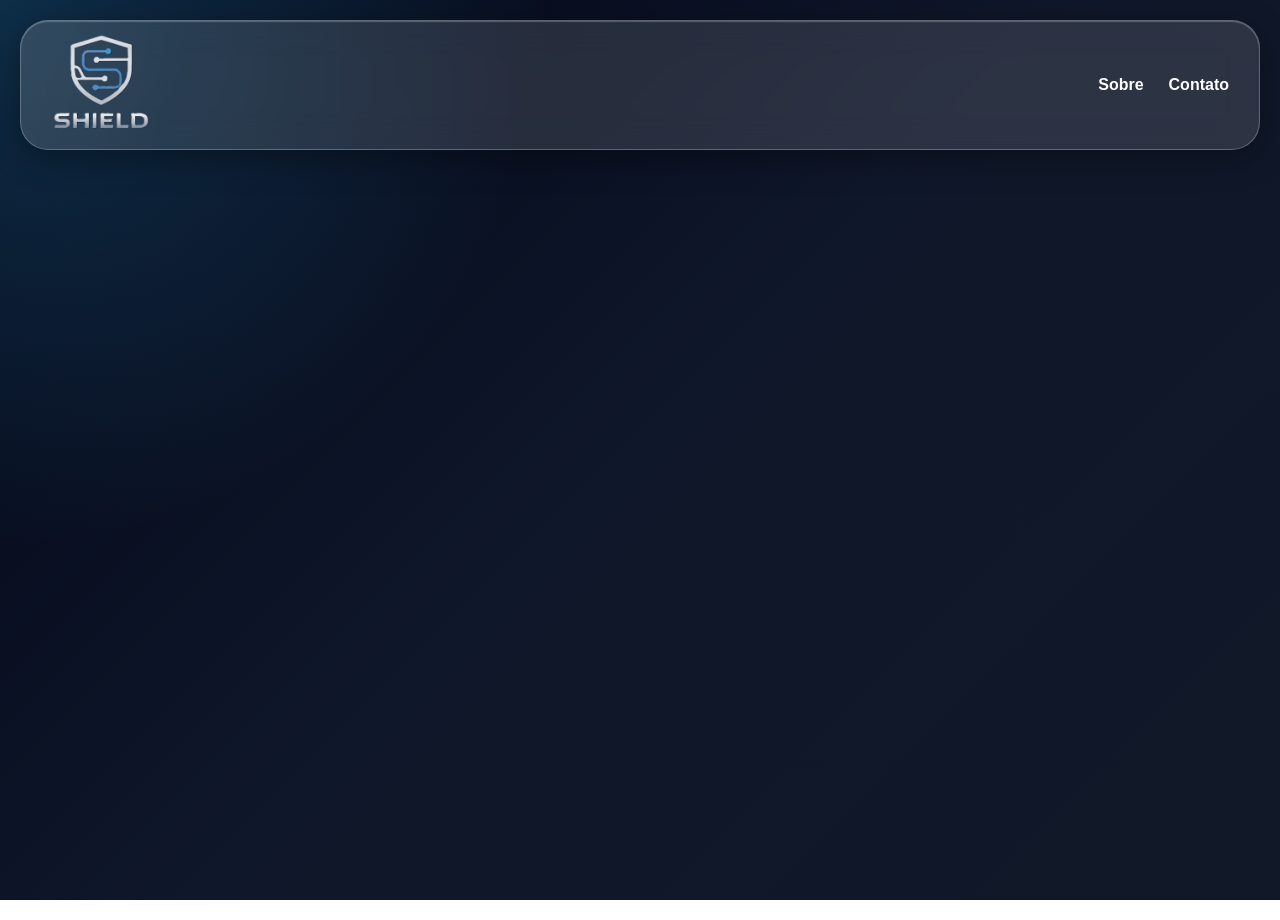
==== src/pages/contato.html @ 1348476f "Update contato.html" ====
<!DOCTYPE html>
<html lang="en">
<head>
    <meta charset="UTF-8">
    <meta name="viewport" content="width=device-width, initial-scale=1.0">
    <title>Contato</title>

     <link rel="stylesheet" type="text/css" href="../css/style.css">
       
</head>
<body>
    
    <nav class="navbar glass">
    <a href="../../index.html">
    <img src="../images/logo_shield_sfundo_m.png" alt="logo" width="100px" height="100px"></a>
    <div class="nav-links">
        <a href="../pages/sobre.html">Sobre</a>
        <a href="../pages/contato.html">Contato</a>
    </div>

</body>
</html>
---- src/css/style.css ----
* {
    margin: 0;
    padding: 0;
    box-sizing: border-box;
    -webkit-font-smoothing: antialiased;
}

body {
    min-height: 100vh;
    font-family: Arial, Helvetica, sans-serif;
    color: #ffffff; /*cor do texto página*/
    background:
        radial-gradient(circle at top left, rgba(56, 189, 248, 0.22), transparent 35%),
        linear-gradient(135deg, #020617, #0f172a, #111827),
        url('../assets/bg.jpg') no-repeat;

    background-size: cover;
    background-position: center;
    background-attachment: fixed;
}

/* Efeito Liquid Glass base*/
.glass,
.glass-card{
    background: rgba(255, 255, 255, 0.12);
    backdrop-filter: blur(18px);
    -webkit-backdrop-filter: blur(18px);
    border:1px solid rgba(255,255,255,0.25);
    box-shadow:
        0 8px 32px rgba(0,0,0,0.35),
        inset 0 1px 1px rgba(255,255,255,0.25);
    position: relative;
    overflow: hidden;
}

/* Brilho interno do vidro*/
.glass::before,
.glass-card::before {
    content:"";
    position: absolute;
    top: -50%;
    left: -50%;
    width: 180%;
    height: 180%;
    background: radial-gradient(
        circle at top left,
        rgba(255,255,255,0.35),
        transparent 35%
    );
    opacity: 0.45;
    pointer-events: none;
}

.navbar,
.hero,
.glass-card,
.footer {
    position: relative;
    z-index: 1;
}

/*Menu*/
.navbar {
    width: calc(100% - 40px);
    margin: 20px auto;
    padding: 12px 30px;
    border-radius: 28px;

    display: flex;
    align-items: center;
    justify-content: space-between;    
}

.navbar img {
    object-fit: contain;
}

.nav-links {
    display: flex;
    gap: 25px;
}

.navbar a {
    color: #ffffff; /*cor da navegação (texto)*/
    text-decoration: none;
    font-weight: 700;
    transition: 0.3s;
}

.navbar a:hover {
    color: #00bfff;
}

/*Banner principal*/
.hero {
    width: calc(100% - 40px);
    max-width: 1100px;
    margin: 50px auto;
    padding: 80px 40px;
    border-radius: 36px;
    text-align: center;
}

.hero h1 {
    font-size: 52px;
    line-height: 1.1;
    margin-bottom: 18px;
    font-weight: 800;

}

.hero p {
    font-size: 20px;
    max-width: 720px;
    margin: 0 auto 35px;
    line-height: 1.6;
}

/* Botão */
.btn-ctt {
    display: inline-block;
    padding: 16px 32px;
    border-radius: 999px; /*possivel alteração*/
    color: #ffffff; /*cor do texto do botão*/
    background:rgba(14,165,233,0.8); /*cor do fundo do botão*/
    text-decoration: none;
    font-weight: 700;
    box-shadow: 0 8px 24px rgba(14,165,233,0.25);
    transition: 0.3s ease;
}

.btn-ctt:hover {
    transform: translateY(-4px) scale(1.03);
    background: rgba(14,165,233,0.55);
}

/* Seção de conteúdo */
.container {
    width: calc(100% - 40px);
    max-width: 1100px;
    margin: 0 auto 60px;

    display: grid;
    grid-template-columns: repeat(3,1fr);
    gap: 25px;
}

.glass-card {
    padding: 32px;
    border-radius: 28px;
    transition: 0.3s ease;
}

.glass-card:hover {
    transform: translateY(-8px);
    box-shadow:
        0 18px 48px rgba(0,0,0,0.45),
        inset 0 1px 1px rgba(255,255,255,0.35);
}

.glass-card h2 {
    margin-bottom: 18px;
    color: #38bdf8fe; /*cor do título das seções*/
}
/* Chat GPT*/
.glass-card p,
.glass-card li {
    line-height: 1.6;
    color: #e5e7eb;
}

.glass-card ul {
    padding-left: 20px;
}

.glass-card li {
    margin-bottom: 12px;
}

/* Rodapé */
.footer {
    width: calc(100% - 40px);
    margin: 30px auto;
    padding: 20px;
    border-radius: 24px;
    text-align: center;
}

/* Responsivo */
@media (max-width: 900px) {
    .container {
        grid-template-columns: 1fr;
    }

    .hero h1 {
        font-size: 34px;
    }

    .hero p {
        font-size: 17px;
    }
}

@media (max-width: 600px) {
    .navbar {
        flex-direction: column;
        gap: 15px;
    }

    .hero {
        padding: 50px 25px;
    }

    .hero h1 {
        font-size: 28px;
    }
}

.glass-card img{
    width: 100%;
    height: 220px;
    object-fit: cover;
    border-radius: 18px;
    margin-bottom: 15px;
}

.container-sobre{
    width: calc(100% - 40px);
    max-width: 1100px;
    margin: 0 auto 60px;

    display: flex;
    flex-direction: column;
    gap: 25px;
}

.galeria-sobre{
    width: 100%;

    display: grid;
    grid-template-columns: repeat(2, 1fr);
    gap: 25px;
}

.galeria-sobre .glass-card img{
    width: 100%;
    height: 250px;

    object-fit: contain;

    border-radius: 18px;
    margin-bottom: 15px;

    background: rgba(255,255,255,0.05);
    padding: 10px;
}
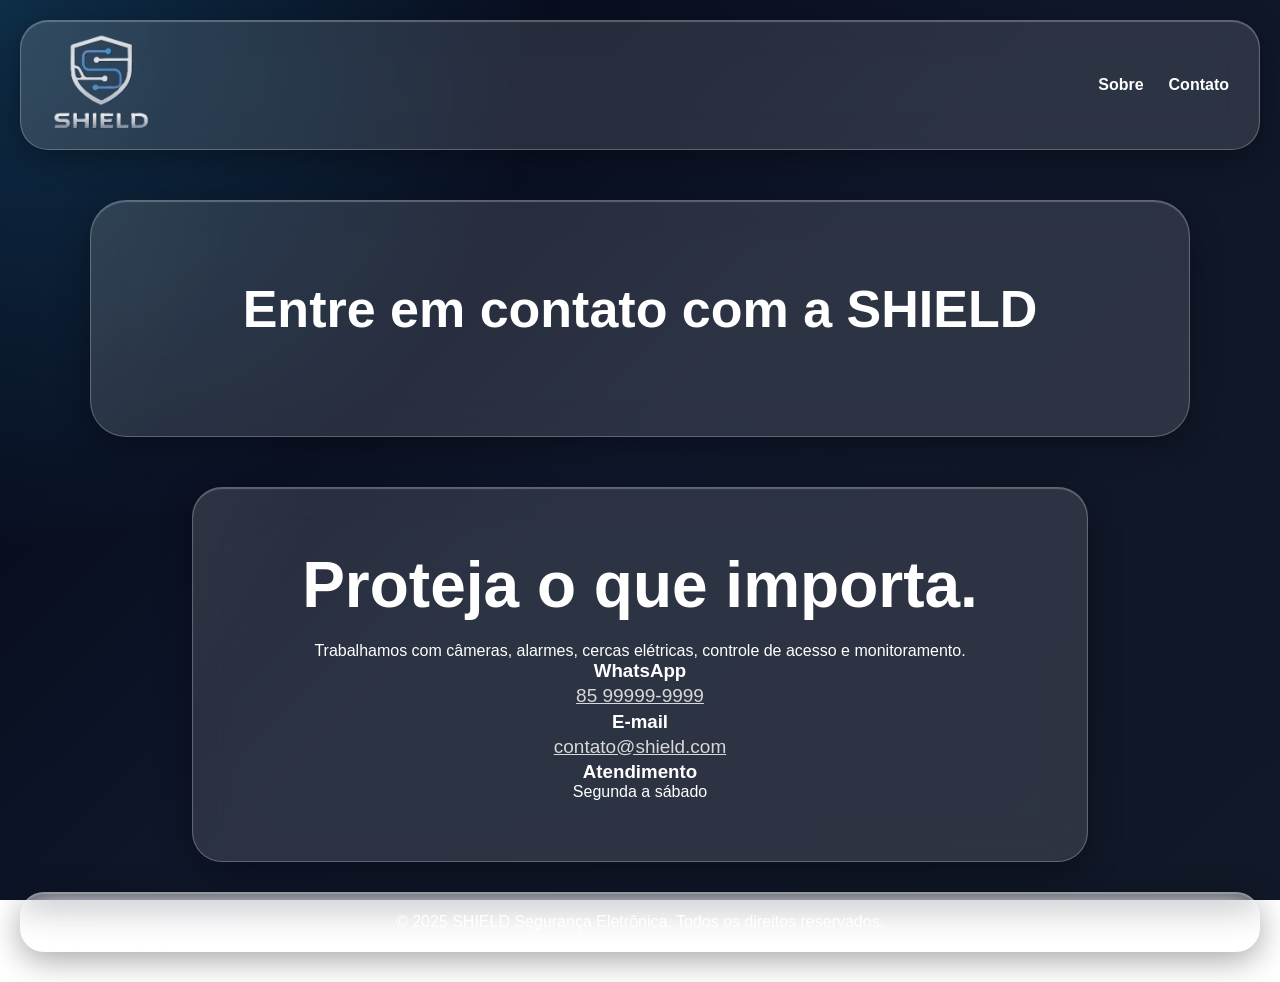
==== commit 75cf06ae: "complemento contato e ccs adicionado" ====
--- a/src/pages/contato.html
+++ b/src/pages/contato.html
@@ -6,17 +6,79 @@
     <title>Contato</title>
 
      <link rel="stylesheet" type="text/css" href="../css/style.css">
-       
+
 </head>
 <body>
     
-    <nav class="navbar glass">
-    <a href="../../index.html">
-    <img src="../images/logo_shield_sfundo_m.png" alt="logo" width="100px" height="100px"></a>
-    <div class="nav-links">
-        <a href="../pages/sobre.html">Sobre</a>
-        <a href="../pages/contato.html">Contato</a>
+ <nav class="navbar glass">
+        <a href="../../index.html">
+        <img src="../images/logo_shield_sfundo_m.png" alt="logo" width="100px" height="100px"></a>
+        <div class="nav-links">
+            <a href="../pages/sobre.html">Sobre</a>
+            <a href="../pages/contato.html">Contato</a>
+        </div>
+    </nav>
+
+    <header class="hero glass">
+        <h1>Entre em contato com a SHIELD </h1>
+    </header>
+
+<main>
+
+<section class="sessao-contato glass">
+
+    <h1>Proteja o que importa.</h1>
+
+    <p>
+        Trabalhamos com câmeras, alarmes, cercas elétricas,
+        controle de acesso e monitoramento.
+    </p>
+
+    <div class="contato-info">
+
+        <div class="info-card">
+            <h3>WhatsApp</h3>
+            <a href="#">85 99999-9999</a>
+        </div>
+
+        <div class="info-card">
+            <h3>E-mail</h3>
+            <a href="#">contato@shield.com</a>
+        </div>
+
+        <div class="info-card">
+            <h3>Atendimento</h3>
+            <p>Segunda a sábado</p>
+        </div>
+
     </div>
 
+</section>
+
+</main>
+
+
+
+
+
+
+
+
+
+
+
+
+
+
+
+
+
+<footer class="footer glass">
+    <p>
+        &copy; 2025 SHIELD Segurança Eletrônica. Todos os direitos reservados.
+        </p>
+</footer>
+
 </body>
+
 </html>
--- a/src/css/style.css
+++ b/src/css/style.css
@@ -253,4 +253,47 @@
 
     background: rgba(255,255,255,0.05);
     padding: 10px;
+}
+
+.sessao-contato {
+    width: 70%;
+    margin: auto;
+    padding: 60px;
+    border-radius: 30px;
+    text-align: center;
+}
+
+.sessao-contato h1 {
+    font-size: 64px;
+    color: white;
+    margin-bottom: 20px;
+}
+
+.sessao-contato a {
+    color: #d8d8d8;
+    font-size: 19px;
+    line-height: 1.5;
+}
+
+.botoes-contato {
+    margin-top: 30px;
+    display: flex;
+    justify-content: center;
+    gap: 20px;
+}
+
+.botoes-contato a,
+.cta-button {
+    padding: 14px 28px;
+    border-radius: 14px;
+    text-decoration: none;
+    color: white;
+    background: rgba(255,255,255,0.1);
+    transition: 0.3s;
+}
+
+.contact-buttons a:hover,
+.cta-button:hover {
+    transform: translateY(-3px);
+    background: rgba(255,255,255,0.2);
 }
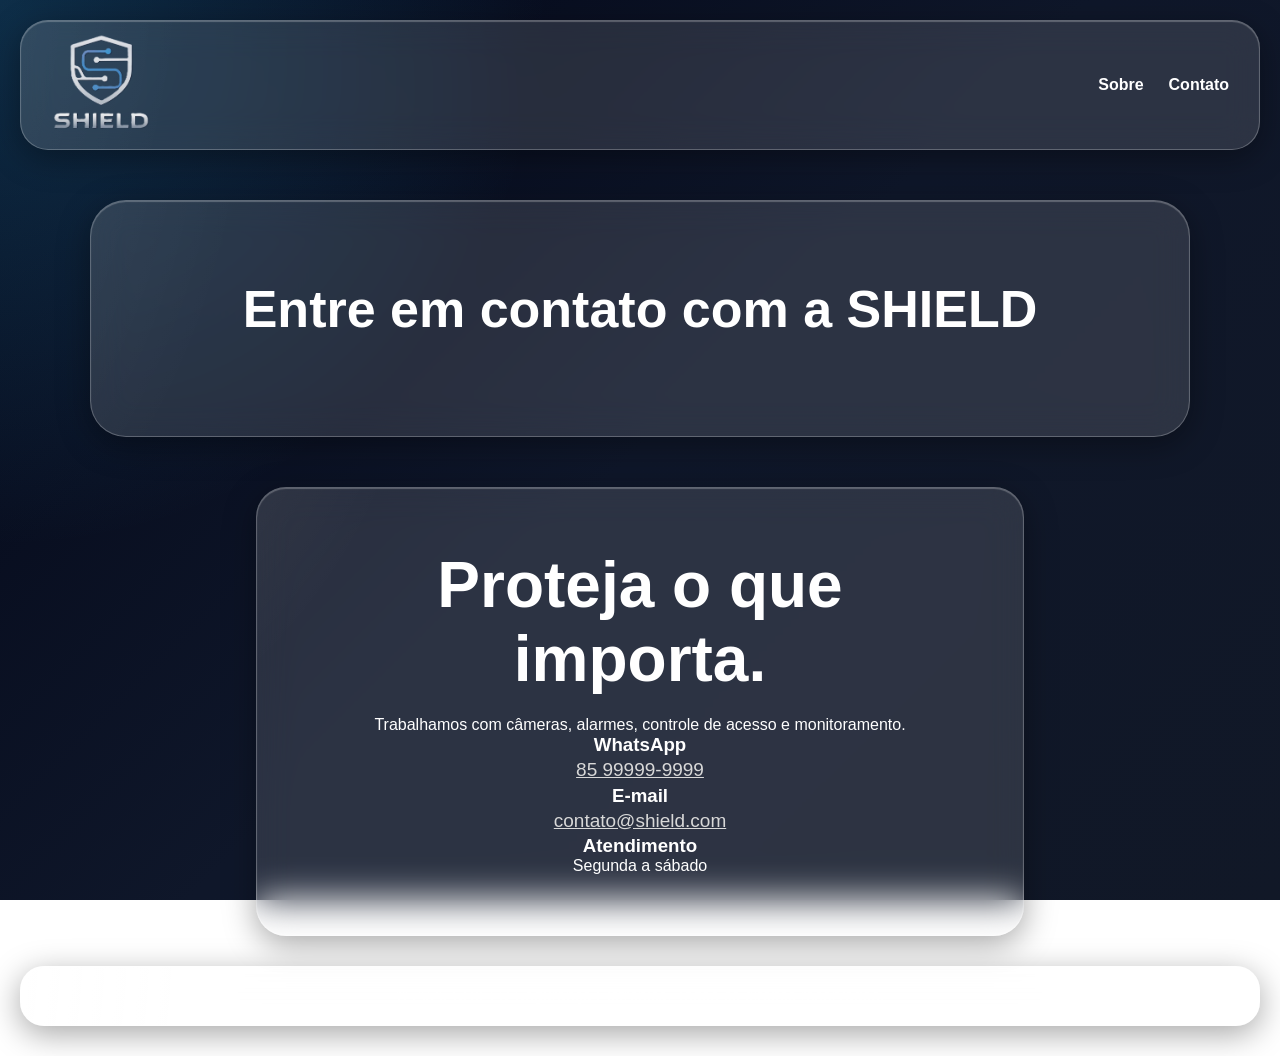
==== commit 673e6207: "Update contato.html" ====
--- a/src/pages/contato.html
+++ b/src/pages/contato.html
@@ -30,7 +30,7 @@
     <h1>Proteja o que importa.</h1>
 
     <p>
-        Trabalhamos com câmeras, alarmes, cercas elétricas,
+        Trabalhamos com câmeras, alarmes,
         controle de acesso e monitoramento.
     </p>
 
--- a/src/css/style.css
+++ b/src/css/style.css
@@ -256,7 +256,7 @@
 }
 
 .sessao-contato {
-    width: 70%;
+    width: 60%;
     margin: auto;
     padding: 60px;
     border-radius: 30px;
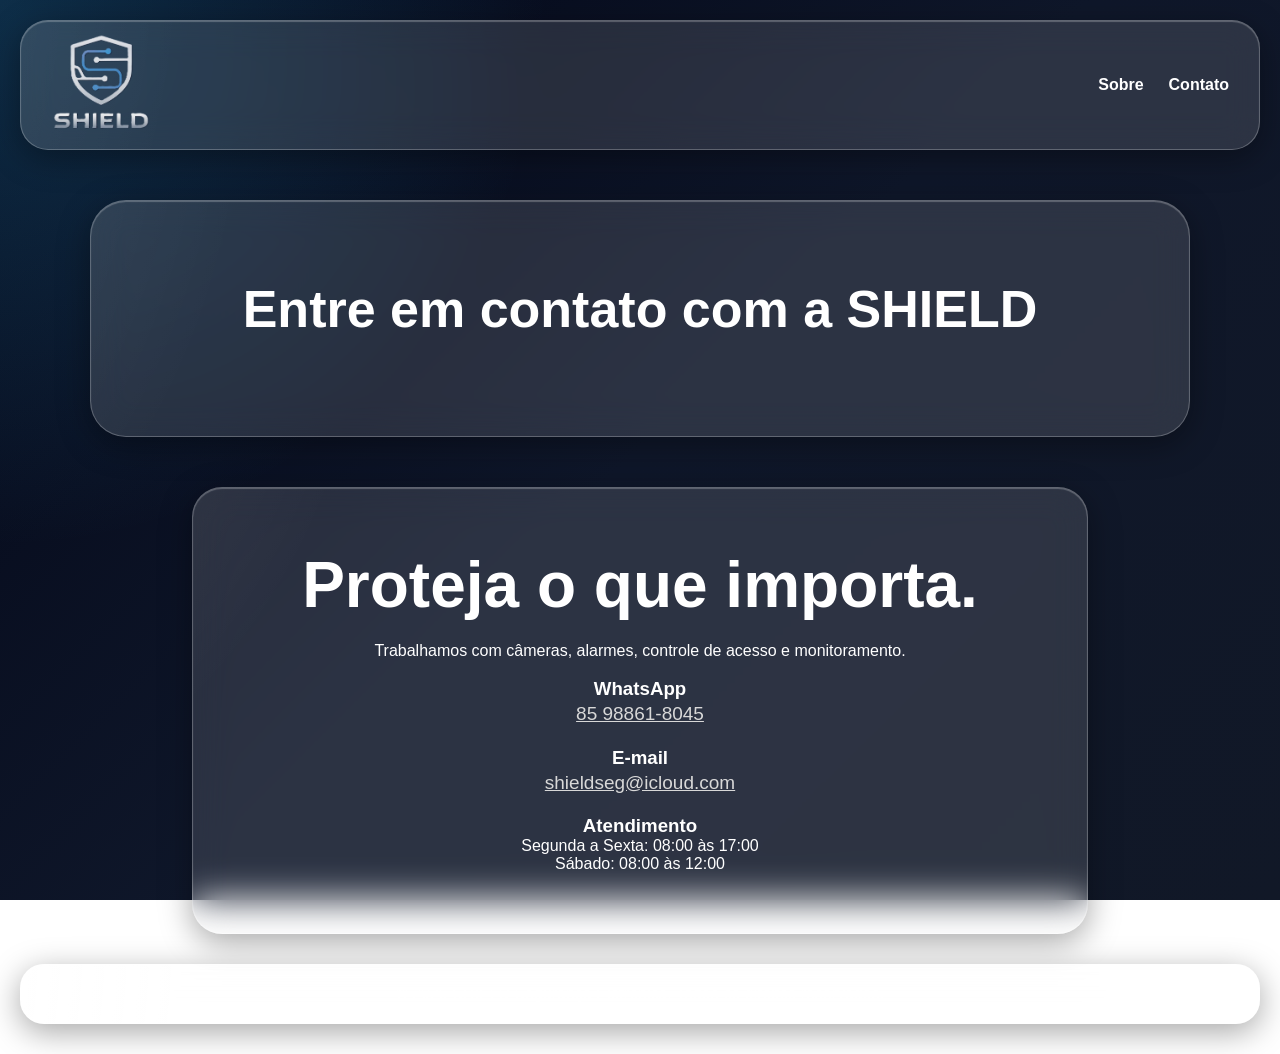
==== commit 383aa47d: "modificações" ====
--- a/src/pages/contato.html
+++ b/src/pages/contato.html
@@ -35,20 +35,23 @@
     </p>
 
     <div class="contato-info">
-
+            <br>   
         <div class="info-card">
             <h3>WhatsApp</h3>
-            <a href="#">85 99999-9999</a>
+            <a href="#">85 98861-8045</a>
         </div>
-
+            <br>
         <div class="info-card">
             <h3>E-mail</h3>
-            <a href="#">contato@shield.com</a>
+            <a href="#">shieldseg@icloud.com</a>
         </div>
-
+            <br>
         <div class="info-card">
             <h3>Atendimento</h3>
-            <p>Segunda a sábado</p>
+            <p>
+                Segunda a Sexta: 08:00 às 17:00<br>
+                Sábado: 08:00 às 12:00        
+            </p>
         </div>
 
     </div>
--- a/src/css/style.css
+++ b/src/css/style.css
@@ -162,7 +162,7 @@
     margin-bottom: 18px;
     color: #38bdf8fe; /*cor do título das seções*/
 }
-/* Chat GPT*/
+
 .glass-card p,
 .glass-card li {
     line-height: 1.6;
@@ -254,9 +254,31 @@
     background: rgba(255,255,255,0.05);
     padding: 10px;
 }
-
+.marcas {
+    width: 100%;
+    display: flex;
+    justify-content: center;
+    width: 100%;
+    height: 80px;
+    gap: 25px;
+    flex-wrap: wrap; /*faz com que as marcas fiquem responsivas fazendo q as imagens não fiquem espremidas*/
+}
+
+.marcas p {
+    font-size: 18px;
+    color: #00bfff;
+    width: 100%;
+    text-align: center;
+    font-weight: bold;
+}
+
+.marcas img{
+    width: 100%;
+    max-width: 100px;
+    height: auto;
+}
 .sessao-contato {
-    width: 60%;
+    width: 70%;
     margin: auto;
     padding: 60px;
     border-radius: 30px;
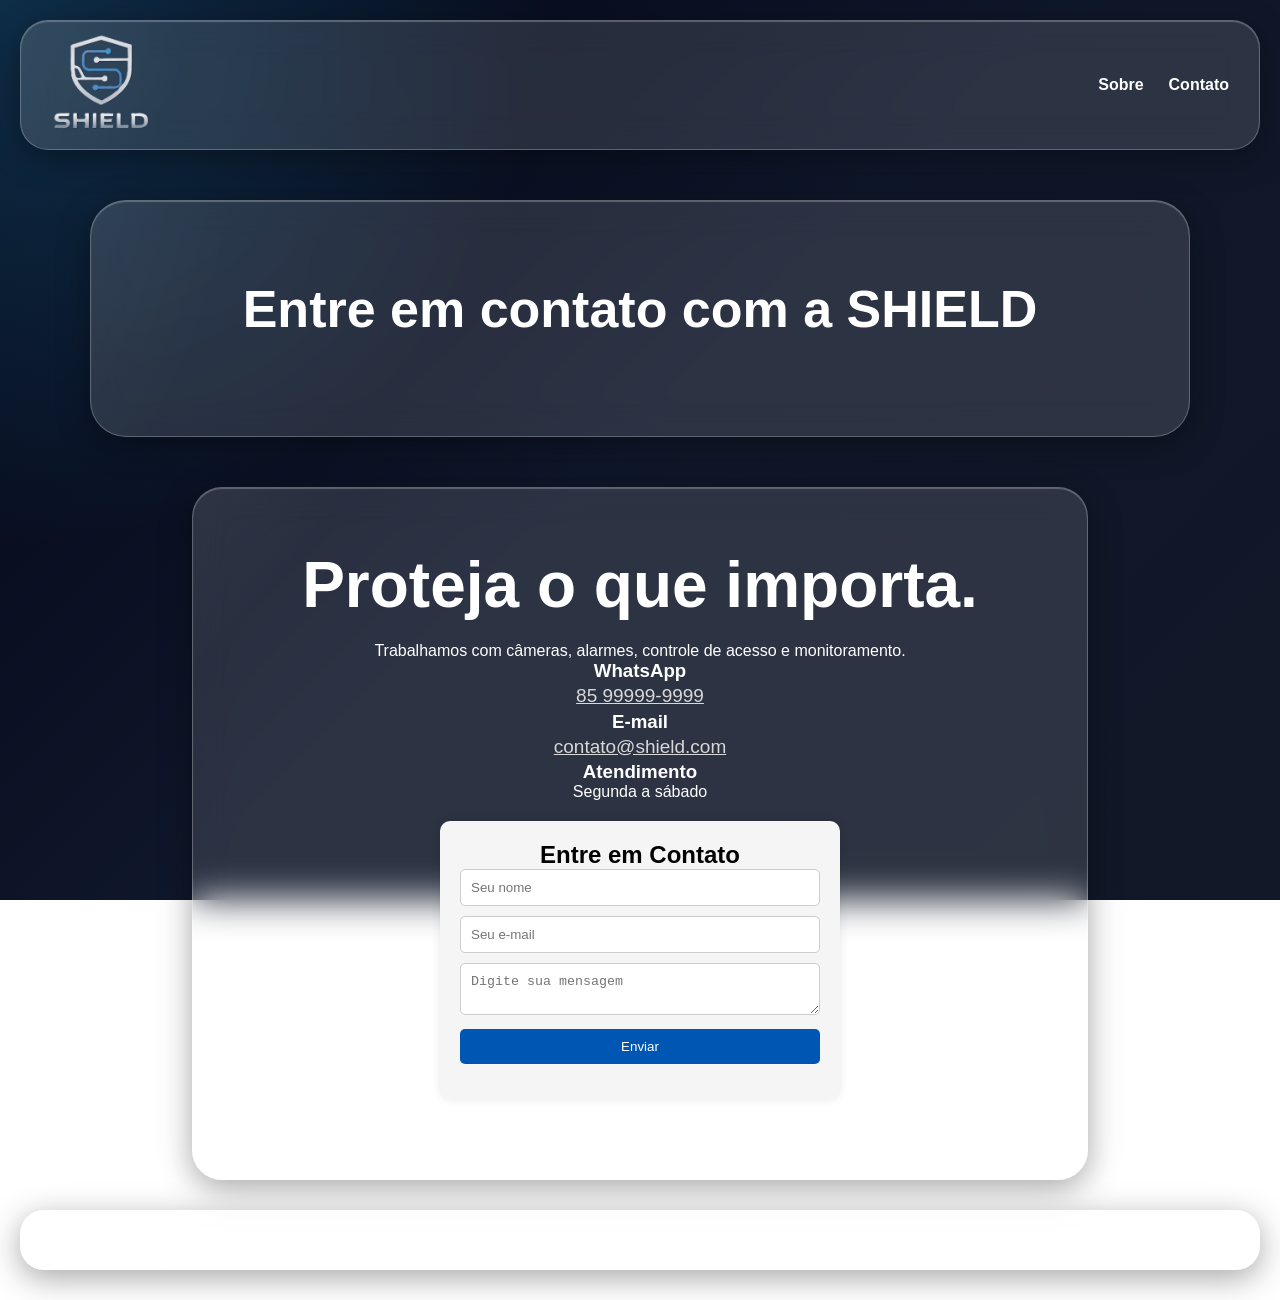
==== commit 7977e4ab: "js adiccionado" ====
--- a/src/pages/contato.html
+++ b/src/pages/contato.html
@@ -6,6 +6,7 @@
     <title>Contato</title>
 
      <link rel="stylesheet" type="text/css" href="../css/style.css">
+    
 
 </head>
 <body>
@@ -35,24 +36,37 @@
     </p>
 
     <div class="contato-info">
-            <br>   
+
         <div class="info-card">
             <h3>WhatsApp</h3>
-            <a href="#">85 98861-8045</a>
+            <a href="#">85 99999-9999</a>
         </div>
-            <br>
+
         <div class="info-card">
             <h3>E-mail</h3>
-            <a href="#">shieldseg@icloud.com</a>
+            <a href="#">contato@shield.com</a>
         </div>
-            <br>
+
         <div class="info-card">
             <h3>Atendimento</h3>
-            <p>
-                Segunda a Sexta: 08:00 às 17:00<br>
-                Sábado: 08:00 às 12:00        
-            </p>
+            <p>Segunda a sábado</p>
         </div>
+
+        <div class="caixa-contato">
+    <h2>Entre em Contato</h2>
+
+    <form id="formContato">
+        <input type="text" id="nome" placeholder="Seu nome" required>
+
+        <input type="email" id="email" placeholder="Seu e-mail" required>
+
+        <textarea id="mensagem" placeholder="Digite sua mensagem" required></textarea>
+
+        <button type="submit">Enviar</button>
+    </form>
+
+    <div id="resposta"></div>
+</div>
 
     </div>
 
@@ -60,28 +74,14 @@
 
 </main>
 
-
-
-
-
-
-
-
-
-
-
-
-
-
-
-
-
 <footer class="footer glass">
     <p>
         &copy; 2025 SHIELD Segurança Eletrônica. Todos os direitos reservados.
         </p>
 </footer>
 
+<script src="../javascript/script.js"></script>
+
 </body>
 
 </html>
--- a/src/css/style.css
+++ b/src/css/style.css
@@ -162,7 +162,7 @@
     margin-bottom: 18px;
     color: #38bdf8fe; /*cor do título das seções*/
 }
-
+/* Chat GPT*/
 .glass-card p,
 .glass-card li {
     line-height: 1.6;
@@ -254,29 +254,7 @@
     background: rgba(255,255,255,0.05);
     padding: 10px;
 }
-.marcas {
-    width: 100%;
-    display: flex;
-    justify-content: center;
-    width: 100%;
-    height: 80px;
-    gap: 25px;
-    flex-wrap: wrap; /*faz com que as marcas fiquem responsivas fazendo q as imagens não fiquem espremidas*/
-}
-
-.marcas p {
-    font-size: 18px;
-    color: #00bfff;
-    width: 100%;
-    text-align: center;
-    font-weight: bold;
-}
-
-.marcas img{
-    width: 100%;
-    max-width: 100px;
-    height: auto;
-}
+
 .sessao-contato {
     width: 70%;
     margin: auto;
@@ -318,4 +296,46 @@
 .cta-button:hover {
     transform: translateY(-3px);
     background: rgba(255,255,255,0.2);
+}
+
+h2 {
+    color: #000000fe;
+}
+
+.caixa-contato {
+    max-width: 400px;
+    margin: 20px auto;
+    padding: 20px;
+    border-radius: 10px;
+    background-color: #f5f5f5;
+    box-shadow: 0 0 10px rgba(0, 0, 0, 0.1);
+}
+
+.caixa-contato input,
+.caixa-contato textarea {
+    width: 100%;
+    padding: 10px;
+    margin-bottom: 10px;
+    border: 1px solid #ccc;
+    border-radius: 5px;
+}
+
+.caixa-contato button {
+    width: 100%;
+    padding: 10px;
+    background-color: #0056b3;
+    color: rgb(255, 255, 255);
+    border: none;
+    border-radius: 5px;
+    cursor: pointer;
+}
+
+.caixa-contato button:hover {
+    background-color: #000281;
+}
+
+#resposta {
+    color: black;
+    margin-top: 15px;
+    font-weight: bold;
 }
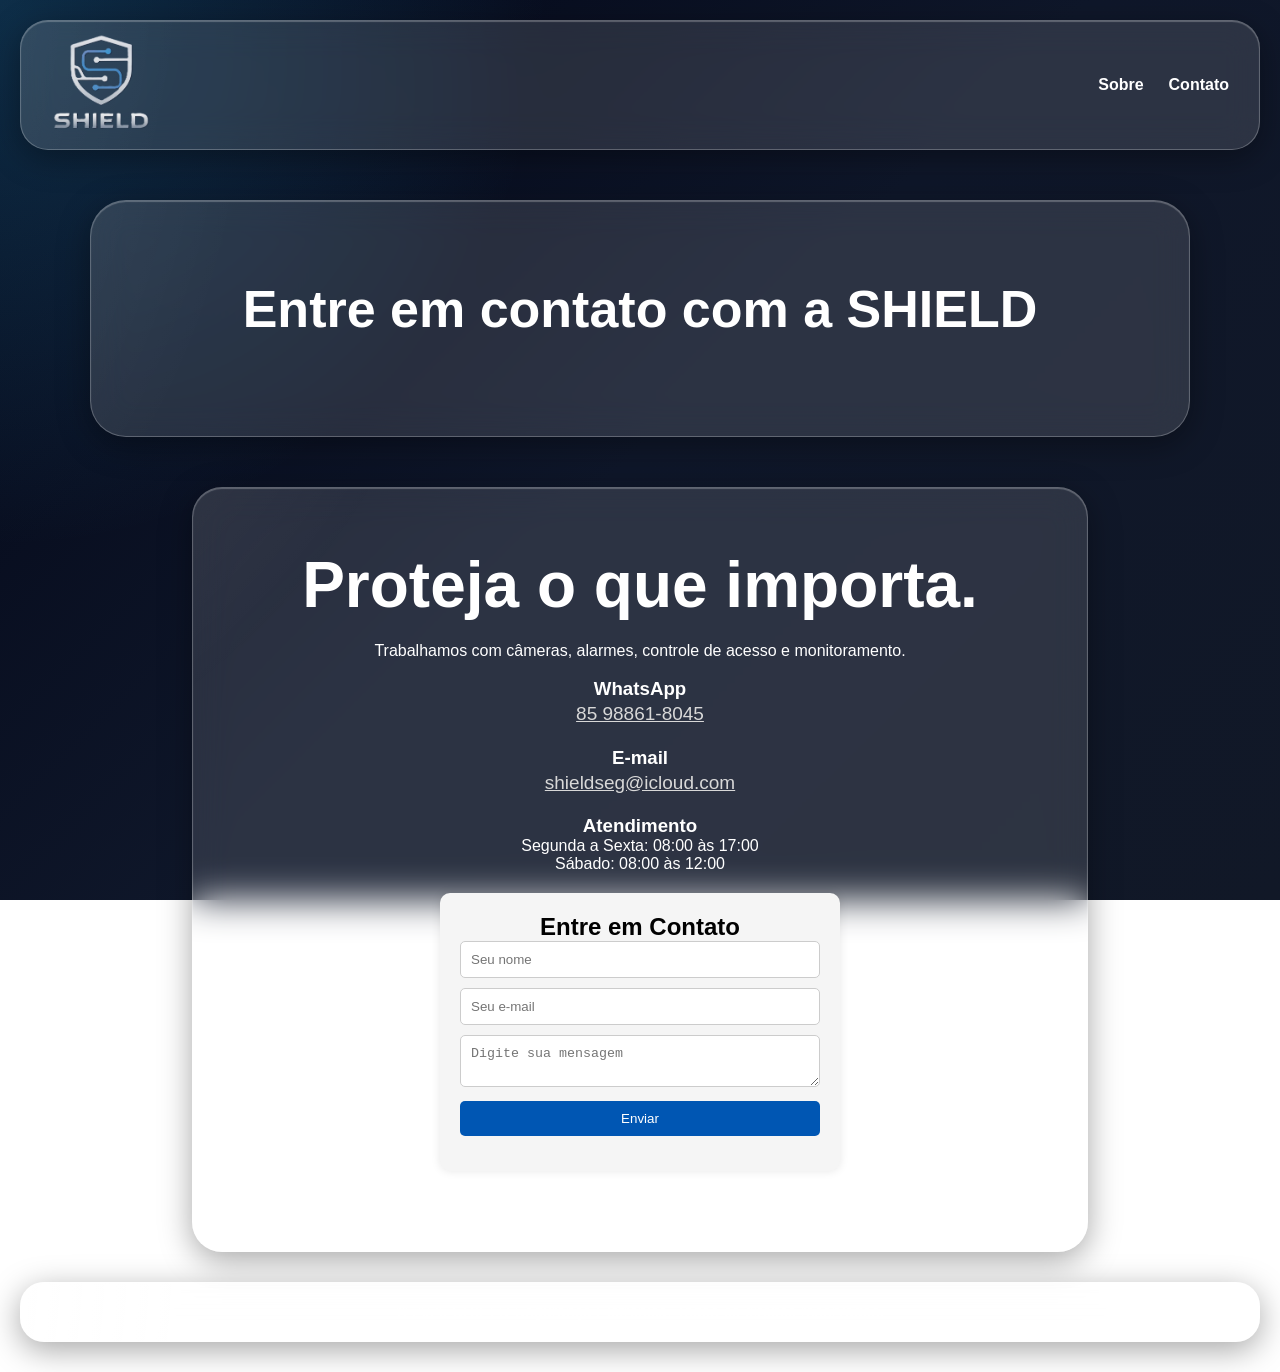
==== commit 4c26e30f: "Merge branch 'main' of https://github.com/gustavopinheiro3001-tech/Shield-Seguranca-Eletronica" ====
--- a/src/pages/contato.html
+++ b/src/pages/contato.html
@@ -36,20 +36,23 @@
     </p>
 
     <div class="contato-info">
-
+            <br>   
         <div class="info-card">
             <h3>WhatsApp</h3>
-            <a href="#">85 99999-9999</a>
+            <a href="#">85 98861-8045</a>
         </div>
-
+            <br>
         <div class="info-card">
             <h3>E-mail</h3>
-            <a href="#">contato@shield.com</a>
+            <a href="#">shieldseg@icloud.com</a>
         </div>
-
+            <br>
         <div class="info-card">
             <h3>Atendimento</h3>
-            <p>Segunda a sábado</p>
+            <p>
+                Segunda a Sexta: 08:00 às 17:00<br>
+                Sábado: 08:00 às 12:00        
+            </p>
         </div>
 
         <div class="caixa-contato">
--- a/src/css/style.css
+++ b/src/css/style.css
@@ -162,7 +162,7 @@
     margin-bottom: 18px;
     color: #38bdf8fe; /*cor do título das seções*/
 }
-/* Chat GPT*/
+
 .glass-card p,
 .glass-card li {
     line-height: 1.6;
@@ -254,7 +254,29 @@
     background: rgba(255,255,255,0.05);
     padding: 10px;
 }
-
+.marcas {
+    width: 100%;
+    display: flex;
+    justify-content: center;
+    width: 100%;
+    height: 80px;
+    gap: 25px;
+    flex-wrap: wrap; /*faz com que as marcas fiquem responsivas fazendo q as imagens não fiquem espremidas*/
+}
+
+.marcas p {
+    font-size: 18px;
+    color: #00bfff;
+    width: 100%;
+    text-align: center;
+    font-weight: bold;
+}
+
+.marcas img{
+    width: 100%;
+    max-width: 100px;
+    height: auto;
+}
 .sessao-contato {
     width: 70%;
     margin: auto;
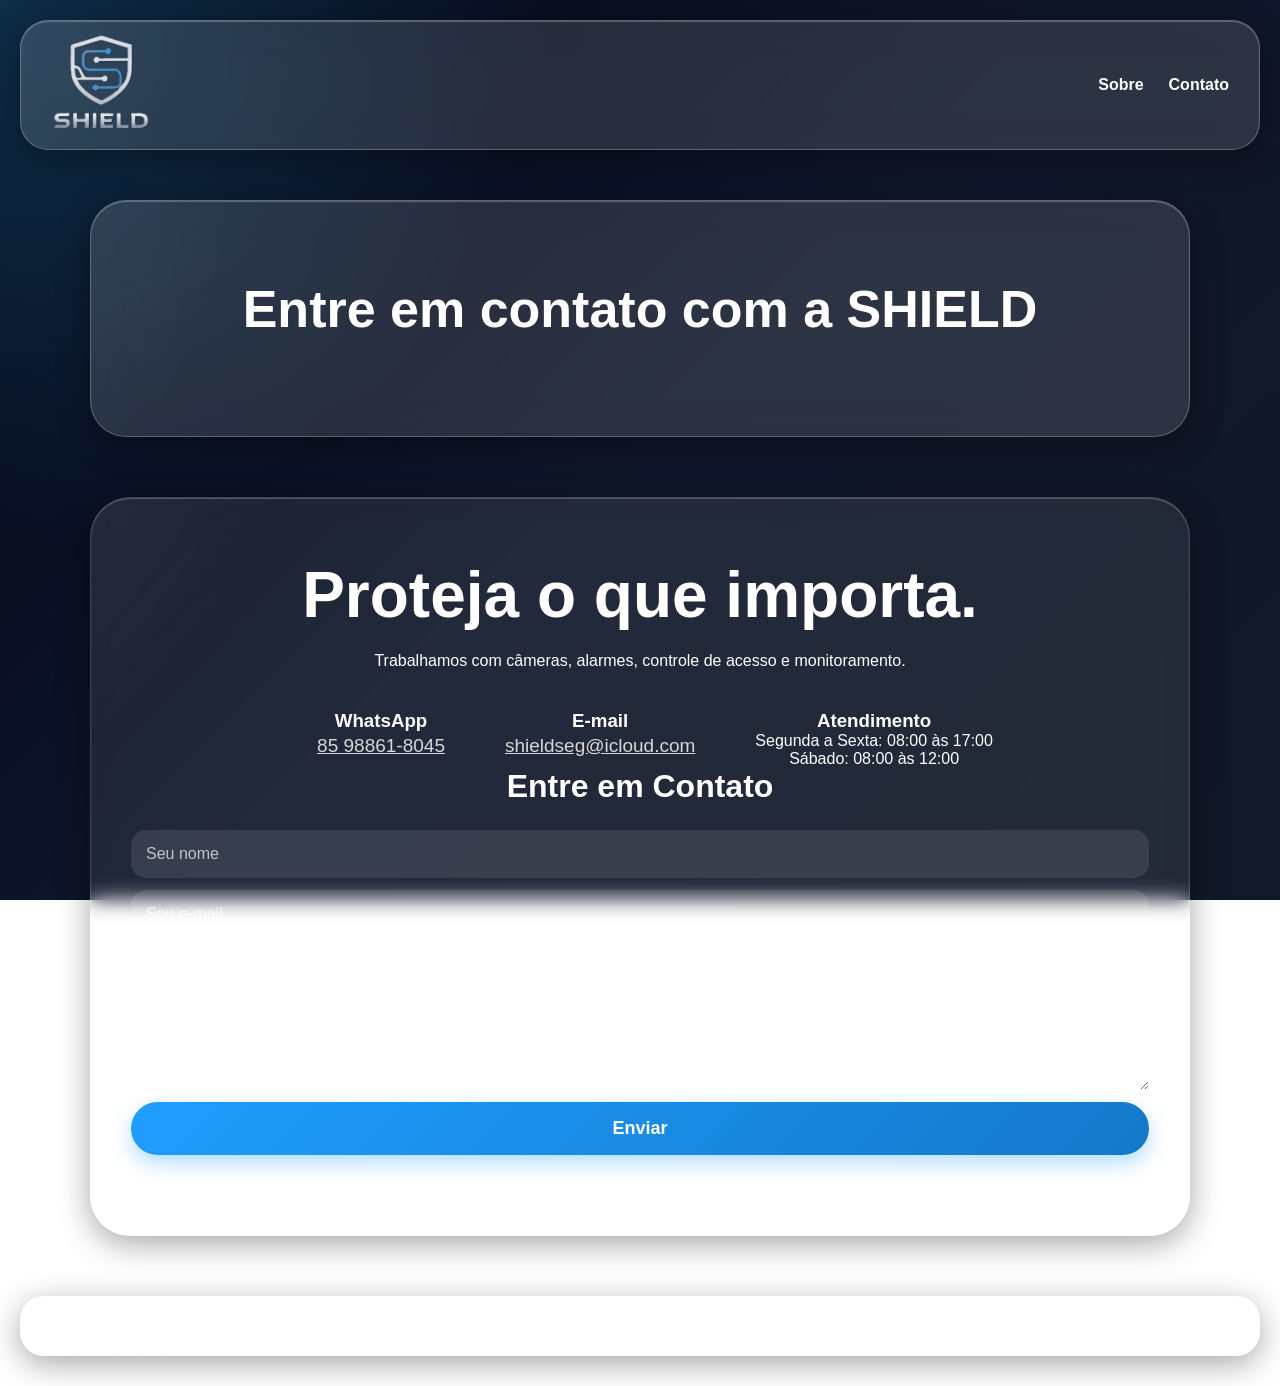
==== commit ff02a077: "ajustes finais formulario" ====
--- a/src/pages/contato.html
+++ b/src/pages/contato.html
@@ -39,12 +39,12 @@
             <br>   
         <div class="info-card">
             <h3>WhatsApp</h3>
-            <a href="#">85 98861-8045</a>
+            <a href="https://wa.me/5585988618045">85 98861-8045</a>
         </div>
             <br>
         <div class="info-card">
             <h3>E-mail</h3>
-            <a href="#">shieldseg@icloud.com</a>
+            <a href="mailto:shieldseg@icloud.com">shieldseg@icloud.com</a>
         </div>
             <br>
         <div class="info-card">
@@ -54,6 +54,7 @@
                 Sábado: 08:00 às 12:00        
             </p>
         </div>
+    </div>
 
         <div class="caixa-contato">
     <h2>Entre em Contato</h2>
--- a/src/css/style.css
+++ b/src/css/style.css
@@ -277,16 +277,39 @@
     max-width: 100px;
     height: auto;
 }
+
+
 .sessao-contato {
-    width: 70%;
-    margin: auto;
-    padding: 60px;
-    border-radius: 30px;
+    width: min(90%, 1100px);
+
+    margin: 60px auto;
+
+    padding: 60px 40px;
+
+    border-radius: 40px;
+
     text-align: center;
+
+    background: rgba(255,255,255,0.08);
+    backdrop-filter: blur(10px);
+
+    border: 1px solid rgba(255,255,255,0.15);
+}
+
+.contato-info {
+    display: flex;
+
+    justify-content: center;
+
+    gap: 30px;
+
+    flex-wrap: wrap;
+
+    margin-top: 40px;
 }
 
 .sessao-contato h1 {
-    font-size: 64px;
+    font-size: clamp(28px, 5vw, 64px);
     color: white;
     margin-bottom: 20px;
 }
@@ -314,50 +337,125 @@
     transition: 0.3s;
 }
 
-.contact-buttons a:hover,
+.botoes-contato a:hover,
 .cta-button:hover {
     transform: translateY(-3px);
     background: rgba(255,255,255,0.2);
 }
 
-h2 {
-    color: #000000fe;
-}
-
-.caixa-contato {
-    max-width: 400px;
-    margin: 20px auto;
-    padding: 20px;
-    border-radius: 10px;
-    background-color: #f5f5f5;
-    box-shadow: 0 0 10px rgba(0, 0, 0, 0.1);
+@media (max-width: 768px) {
+
+    .sessao-contato {
+        width: 90%;
+        padding: 25px;
+    }
+
+    .sessao-contato h1 {
+        font-size: 36px;
+    }
+
+    .sessao-contato p,
+    .sessao-contato a {
+        font-size: 16px;
+    }
+
+    .contato-info {
+        display: flex;
+        flex-direction: column;
+        gap: 15px;
+    }
+
+    .caixa-contato {
+        width: 100%;
+        max-width: 650x;
+        margin: 20px 0 auto;
+    }
+
+    .caixa-contato input,
+    .caixa-contato textarea,
+    .caixa-contato button {
+        width: 100%;
+        box-sizing: border-box;
+    }
+}
+
+.caixa-contato h2 {
+    color: rgb(255, 255, 255);
+    margin-bottom: 25px;
+    font-size: 32px;
+}
+
+.caixa-contato form {
+    display: flex;
+    flex-direction: column;
+    gap: 12px;
 }
 
 .caixa-contato input,
 .caixa-contato textarea {
     width: 100%;
-    padding: 10px;
-    margin-bottom: 10px;
-    border: 1px solid #ccc;
-    border-radius: 5px;
+    padding: 15px;
+    border: none;
+    border-radius: 15px;
+    background: rgba(255,255,255,0.1);
+    color: white;
+    font-size: 16px;
+    outline: none;
+    box-sizing: border-box;
+}
+
+.caixa-contato input::placeholder,
+.caixa-contato textarea::placeholder {
+    color: rgba(255,255,255,0.7);
+}
+
+.caixa-contato textarea {
+    min-height: 140px;
+    resize: vertical;
+}
+
+.caixa-contato input:focus,
+.caixa-contato textarea:focus {
+    background: rgba(255,255,255,0.15);
+    box-shadow: 0 0 15px rgba(255,255,255,0.15);
 }
 
 .caixa-contato button {
     width: 100%;
-    padding: 10px;
-    background-color: #0056b3;
-    color: rgb(255, 255, 255);
+
+    padding: 16px;
+
     border: none;
-    border-radius: 5px;
+
+    border-radius: 50px;
+
+    background: linear-gradient(
+        135deg,
+        #1f9eff,
+        #1478c9
+    );
+
+    color: white;
+
+    font-size: 18px;
+
+    font-weight: 700;
+
     cursor: pointer;
+
+    transition: all 0.3s ease;
+
+    box-shadow: 0 8px 20px rgba(31, 158, 255, 0.35);
 }
 
 .caixa-contato button:hover {
-    background-color: #000281;
+   transform: translateY(-3px);
+
+    box-shadow: 0 12px 25px rgba(31, 158, 255, 0.5);
 }
 
 #resposta {
-    color: black;
-    margin-top: 15px;
-    font-weight: bold;
+    margin-top: 20px;
+    color: #90EE90;
+    font-weight: 600;
 }
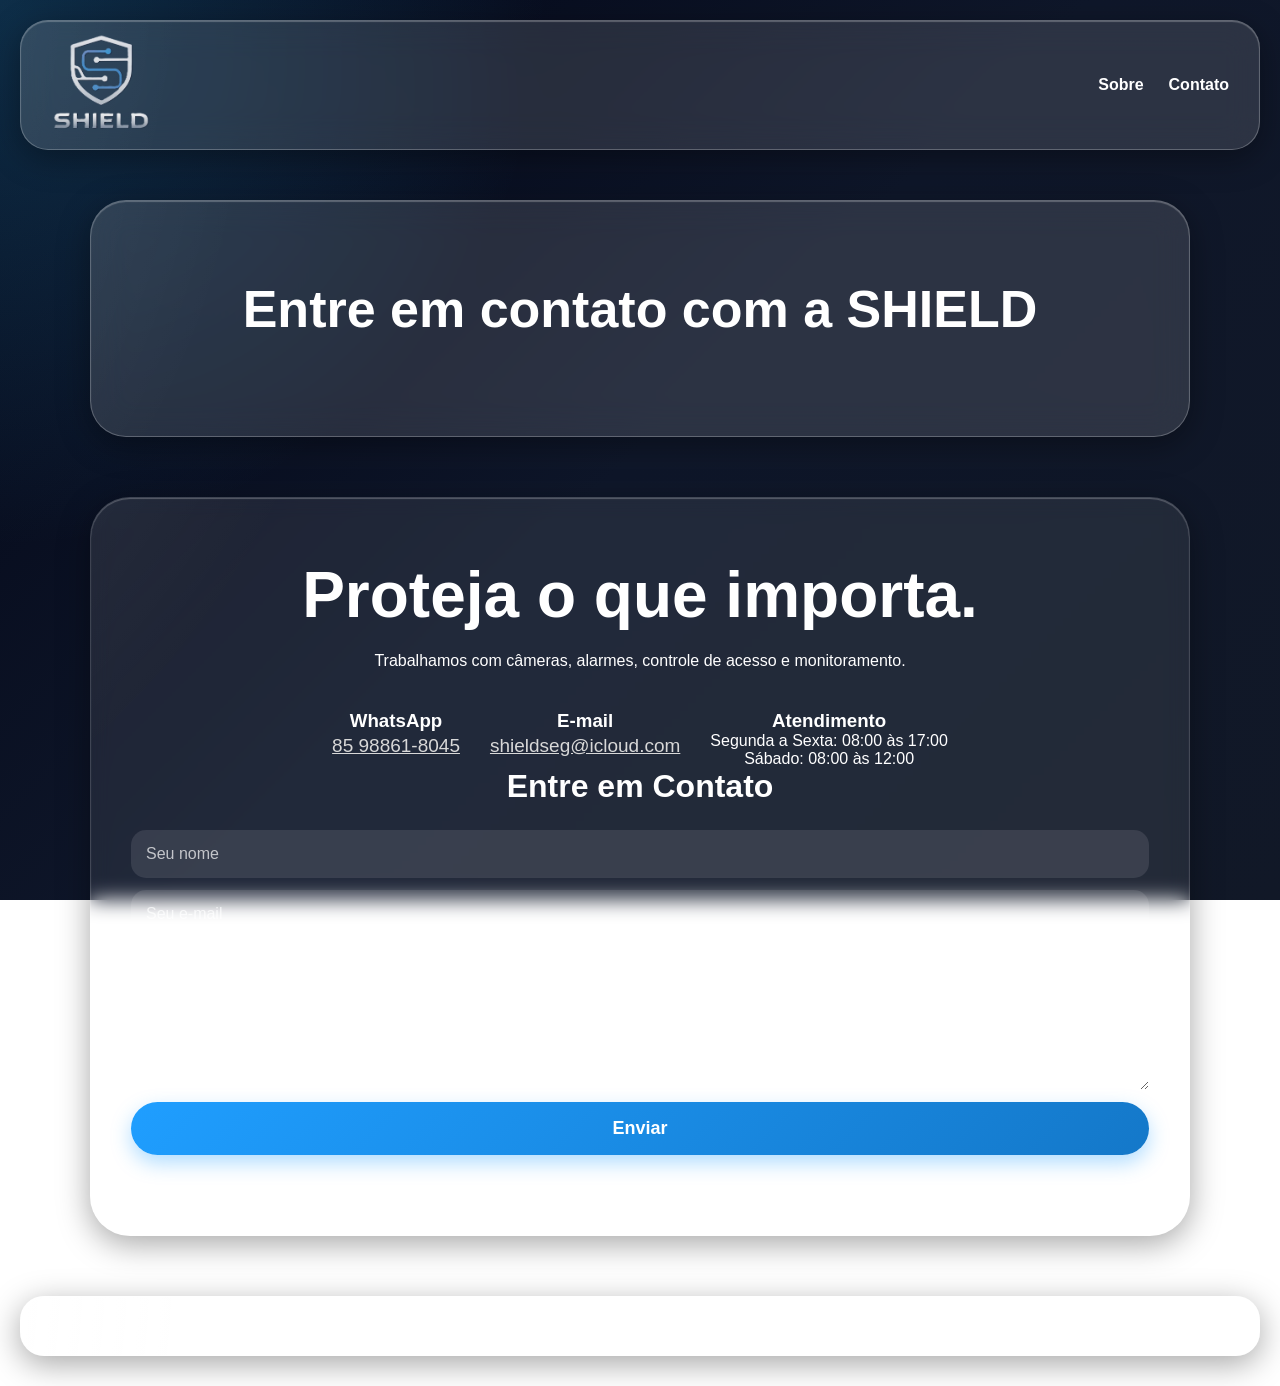
==== commit d785ed4f: "ajustes formulario" ====
--- a/src/pages/contato.html
+++ b/src/pages/contato.html
@@ -35,18 +35,16 @@
         controle de acesso e monitoramento.
     </p>
 
-    <div class="contato-info">
-            <br>   
+    <div class="contato-info">   
         <div class="info-card">
             <h3>WhatsApp</h3>
-            <a href="https://wa.me/5585988618045">85 98861-8045</a>
+            <a href="https://wa.me/5585988618045" target="_blank">
+                85 98861-8045</a>
         </div>
-            <br>
         <div class="info-card">
             <h3>E-mail</h3>
-            <a href="mailto:shieldseg@icloud.com">shieldseg@icloud.com</a>
+            <a href="mailto:shieldseg@icloud.com" target="_blank">shieldseg@icloud.com</a>
         </div>
-            <br>
         <div class="info-card">
             <h3>Atendimento</h3>
             <p>
